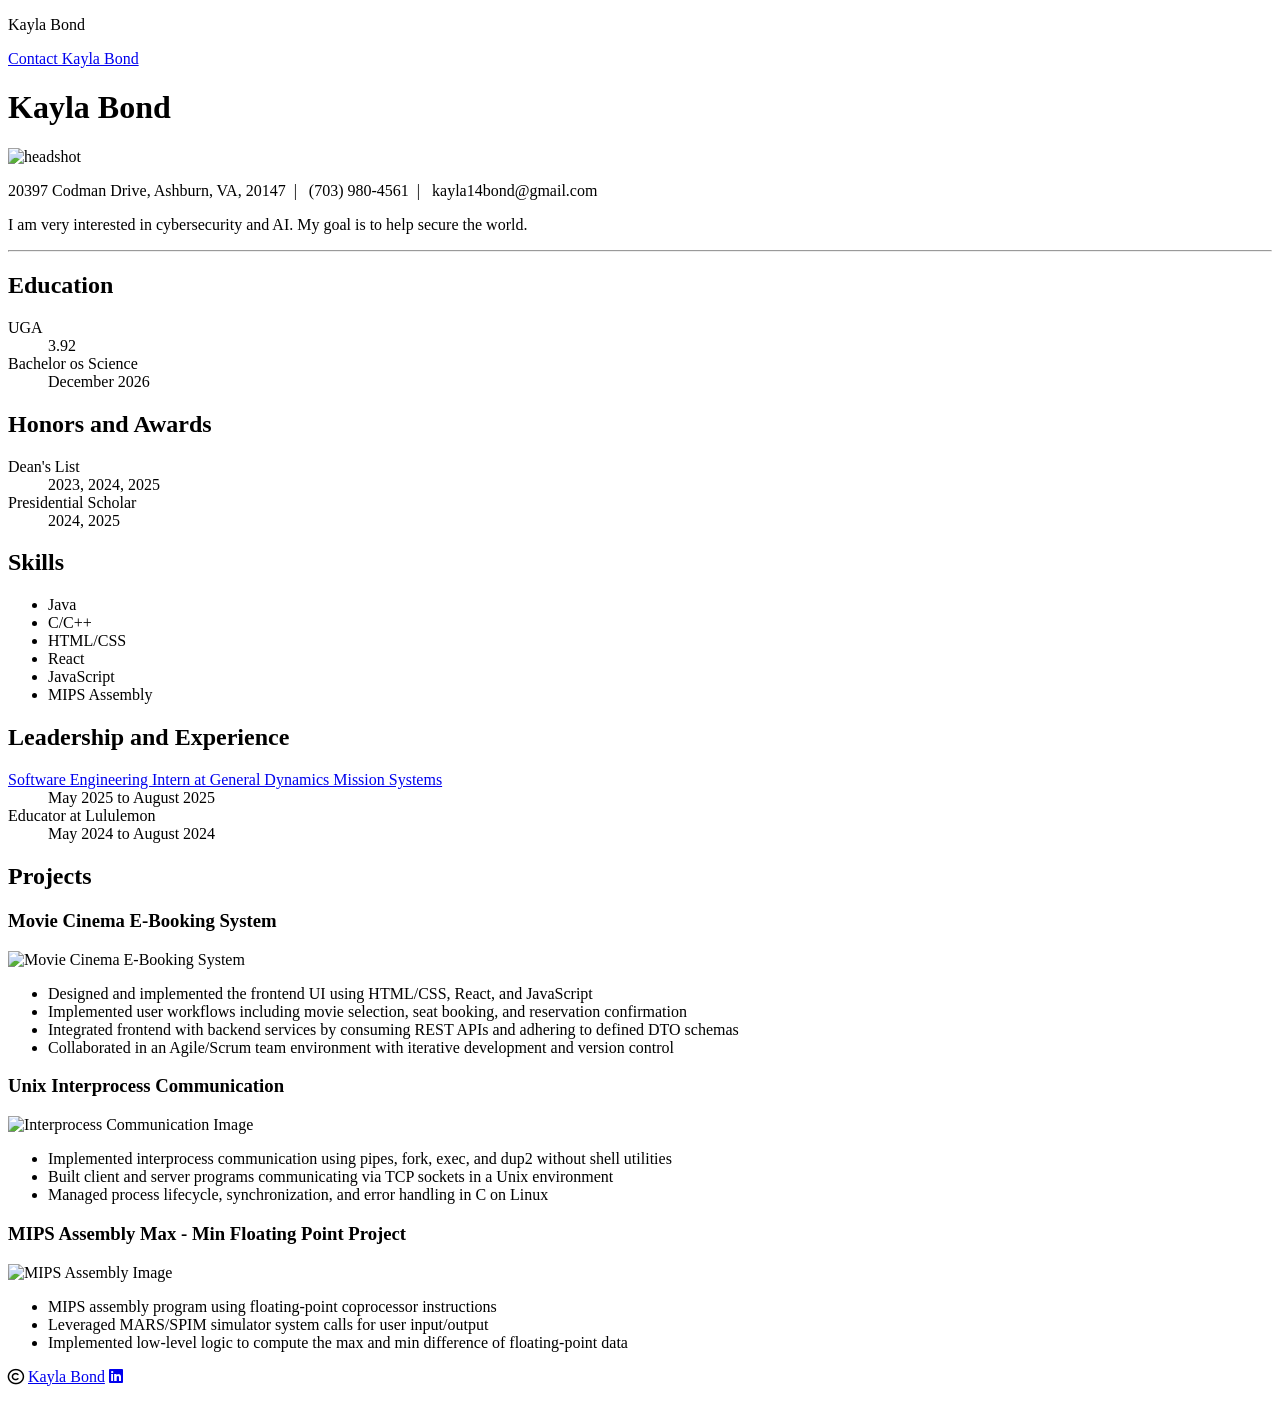
==== index.html @ b38d35b4 "Add files via upload" ====
<!DOCTYPE html>
<html lang="en">
  <head>
    <meta charset="UTF-8" />
    <meta name="viewport" content="width=device-width, initial-scale=1.0" />
    <link rel="stylesheet" href="css/style.css" />
    <link rel="stylesheet" href="https://cdnjs.cloudflare.com/ajax/libs/font-awesome/6.5.1/css/all.min.css" />
    <link rel="preconnect" href="https://fonts.googleapis.com">
    <link rel="preconnect" href="https://fonts.gstatic.com" crossorigin>
    <link href="https://fonts.googleapis.com/css2?family=Inter:ital,opsz,wght@0,14..32,100..900;1,14..32,100..900&display=swap" rel="stylesheet">
    <title>Kayla Bond</title>
  </head>
  <body>
    <nav>
        <p>Kayla Bond</p>
        <p><a href="contact.html">Contact Kayla Bond</a></p>
    </nav>
    
   
   <header> 
      <h1>Kayla Bond</h1>
      <img src="images/headshot.jpg"  alt="headshot"> 
    </header> 
    <p class="address">20397 Codman Drive, Ashburn, VA, 20147&nbsp;&nbsp;|&nbsp;&nbsp;
    (703) 980-4561&nbsp;&nbsp;|&nbsp;&nbsp;
    kayla14bond@gmail.com</p>
    <p class="tagline">I am very interested in cybersecurity and AI. My goal is to help secure the world. </p>

    <hr>
    <section>
        <h2>Education</h2>
        <dl>
        <dt>UGA</dt><dd>3.92</dd>
        <dt>Bachelor os Science</dt><dd>December 2026</dd>
        </dl>
    </section>
    
    <section>
        <h2>Honors and Awards</h2>
        <dl><dt>Dean's List</dt><dd>2023, 2024, 2025</dd>
        <dt>Presidential Scholar</dt><dd>2024, 2025</dd></dl>
    </section>  

    <section>
        <h2>Skills</h2>
    
        <ul>
        <li>Java</li>
        <li>C/C++</li>
        <li>HTML/CSS</li>
        <li>React</li>
        <li>JavaScript</li>
        <li>MIPS Assembly</li>
        </ul>
    </section>

    <section>
        <h2>Leadership and Experience</h2>
    
        <dl><dt><a href="https://gdmissionsystems.com">Software Engineering Intern at General Dynamics Mission Systems</a></dt><dd>May 2025 to August 2025</dd>
        <dt>Educator at Lululemon</dt><dd>May 2024 to August 2024</dd></dl>
    </section>

    <section id="projects">
      <h2>Projects</h2>
      <div class="three-col">
          
          <div class="card">
          <h3>Movie Cinema E-Booking System</h3>
          <img src="images/proj_img1.png"  alt="Movie Cinema E-Booking System"> 
          <ul>
              <li>Designed and implemented the frontend UI using HTML/CSS, React, and JavaScript</li>
              <li>Implemented user workflows including movie selection, seat booking, and reservation confirmation</li>
              <li>Integrated frontend with backend services by consuming REST APIs and adhering to defined DTO schemas</li>
              <li>Collaborated in an Agile/Scrum team environment with iterative development and version control</li>
          </ul>
          </div>
          <div class="card">
          <h3>Unix Interprocess Communication</h3>
          <img src="images/proj_img2.png"  alt="Interprocess Communication Image"> 
          <ul>
              <li>Implemented interprocess communication using pipes, fork, exec, and dup2 without shell utilities</li>
              <li>Built client and server programs communicating via TCP sockets in a Unix environment</li>
              <li>Managed process lifecycle, synchronization, and error handling in C on Linux</li>
          </ul>
          </div>
          <div class="card">
          <h3>MIPS Assembly Max - Min Floating Point Project</h3>
          <img src="images/proj_img3.png"  alt="MIPS Assembly Image"> 
          <ul>
              <li>MIPS assembly program using floating-point coprocessor instructions</li>
              <li>Leveraged MARS/SPIM simulator system calls for user input/output</li>
              <li>Implemented low-level logic to compute the max and min difference of floating-point data</li>
          </ul>
          </div>
        </div>
      </section>

    <footer>
        <p>
            <i class="fa-regular fa-copyright"></i> 
            <a href="contact.html">Kayla Bond</a>
            
            <a href="https://www.linkedin.com/in/14-kayla-bond" target="_blank" rel="noopener noreferrer">
                <i class="fa-brands fa-linkedin"></i>
            </a>
        </p>
    </footer>
</body>
</html>
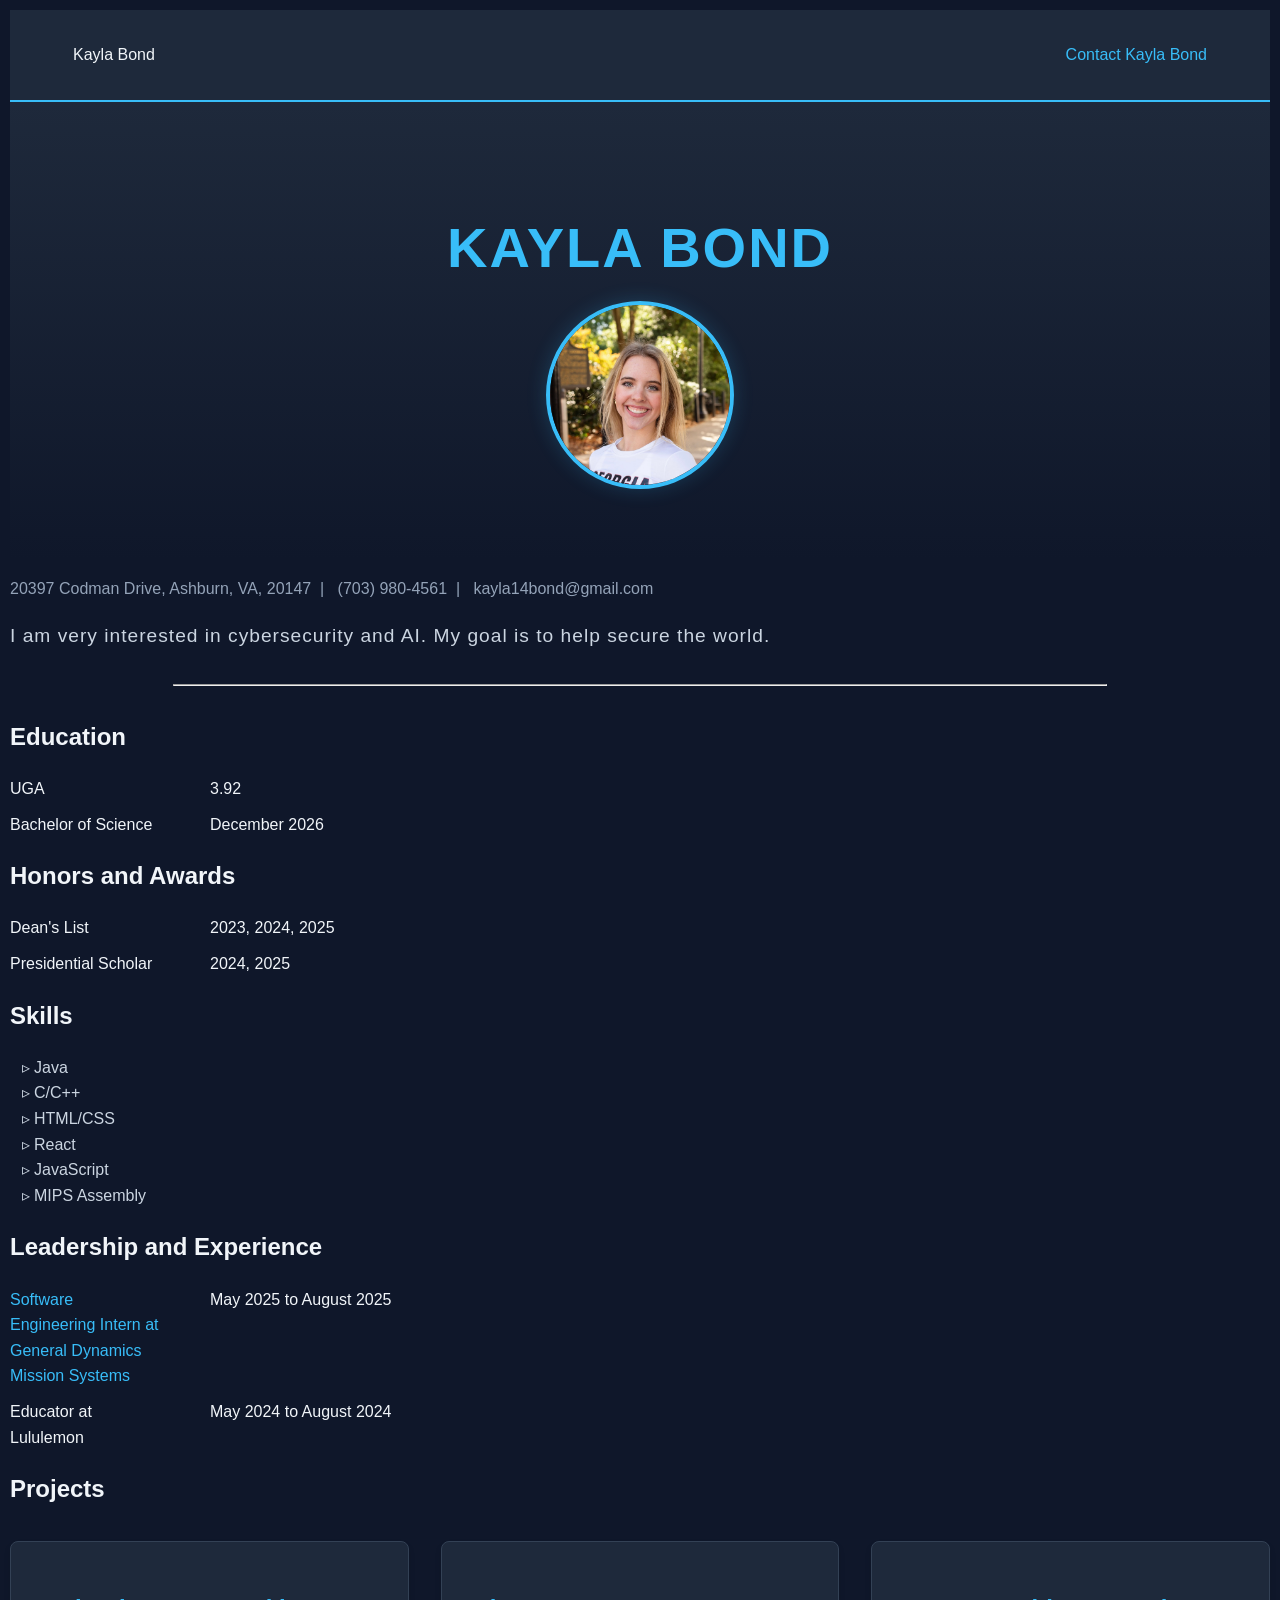
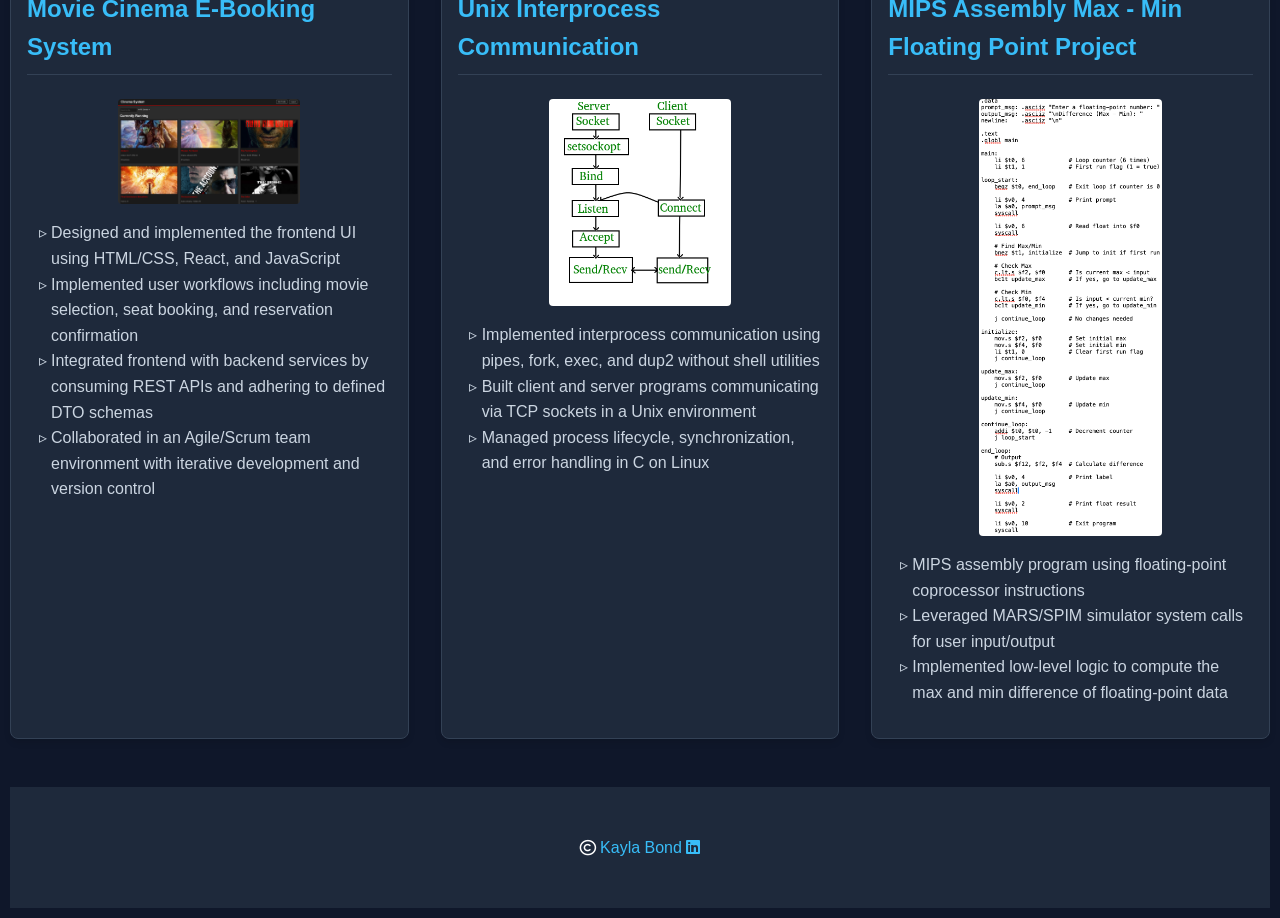
==== commit f1e41eff: "Update index.html changed os to of" ====
--- a/index.html
+++ b/index.html
@@ -31,7 +31,7 @@
         <h2>Education</h2>
         <dl>
         <dt>UGA</dt><dd>3.92</dd>
-        <dt>Bachelor os Science</dt><dd>December 2026</dd>
+        <dt>Bachelor of Science</dt><dd>December 2026</dd>
         </dl>
     </section>
     
@@ -107,4 +107,5 @@
         </p>
     </footer>
 </body>
-</html>+
+</html>
--- a/css/style.css
+++ b/css/style.css
@@ -0,0 +1,205 @@
+body {
+  margin: 10px;
+  background-color: #0f172a; 
+  color: #f1f5f9; 
+  font-family: 'Segoe UI', Tahoma, Geneva, Verdana, sans-serif;
+  line-height: 1.6;
+  }
+
+/****************   Nav Section **********************/
+nav {
+  display: flex;
+  align-items: center;
+  justify-content: space-between;
+
+	background-color: #1e293b; 
+  padding: 1rem 5%;
+  border-bottom: 2px solid #38bdf8;
+  
+}
+
+nav a {
+  color: #38bdf8;
+  text-decoration: none;
+}
+
+nav a:hover {
+  color: red;
+  text-decoration: underline;
+}
+
+/***********************  Footer Section   **************************/
+footer {
+  display: flex;
+  justify-content: center;
+  align-items: center; 
+  gap: 1.5rem;
+  
+	background-color: #1e293b;
+  padding: 2rem;
+  margin-top: 3rem;
+  color: #ffffff;
+}
+
+footer a {
+  color: #38bdf8;
+  text-decoration: none;
+}
+
+footer a:hover {
+  color:#ea2c0f;
+  text-decoration: underline;
+
+}
+/*********** Splash Page ************************/
+header {
+  text-align: center;
+  padding: 4rem 1rem;
+  background: linear-gradient(180deg, #1e293b 0%, #0f172a 100%);
+}
+
+header h1 {
+  font-family: 'Inter', sans-serif;
+  font-optical-sizing: auto;
+  font-weight: 800; 
+  font-style: normal;
+
+  font-size: 3.5rem;
+  color: #38bdf8;
+  margin-bottom: 0.5rem;
+  text-transform: uppercase;
+  letter-spacing: 2px;
+}
+
+header img {
+  width: 180px;
+  height: 180px;
+  border-radius: 50%;
+  border: 4px solid #38bdf8;
+  object-fit: cover;
+  box-shadow: 0 0 20px rgba(56, 189, 248, 0.2);
+}
+
+.address {
+    font-style: normal;
+    color: #94a3b8;
+    margin-top: 1rem;
+}
+
+.tagline {
+  font-size: 1.2rem;
+  font-weight: 300;
+  color: #cbd5e1;
+  letter-spacing: 1px;
+}
+
+/************* Sections ********************/
+hr {
+  max-width: 900px;
+  margin: 2rem auto;
+  padding: 0 1rem;
+}
+
+section h3 {
+  font-family: 'Inter', sans-serif;
+  font-optical-sizing: auto;
+  font-weight: 600;
+
+  color: #38bdf8;
+  font-size: 1.5rem;
+  border-bottom: 1px solid #334155;
+  padding-bottom: 0.5rem;
+  margin-top: 2rem;
+}
+
+section dl {
+  display: grid;
+  grid-template-columns: 150px 1fr;
+  gap: 10px;
+  margin: 1rem 0;
+}
+
+section ul {
+  list-style-type: "▹ ";
+  padding-left: 1.5rem;
+  color: #cbd5e1;
+}
+
+section a {
+  color: #38bdf8;
+  text-decoration: none;
+  transition: 0.3s;
+}
+
+section a:hover {
+  color: #db0fea;
+  text-decoration: underline;
+}
+
+/**************   Projects   *****************/
+.three-col {
+  display: grid;
+  grid-template-columns: repeat(3, 1fr);
+  gap: 2rem;
+  margin-top: 2rem;
+}
+
+.card img {
+  width: 50%;         
+  height: auto;     
+  display: block;     
+  margin: 0 auto 1rem; 
+  border-radius: 4px;
+}
+
+.card {
+  background-color: #1e293b;
+  border: 1px solid #334155;
+  border-radius: 8px;
+  padding: 1rem;
+  transition: transform 0.3s ease;
+  box-shadow: 0 4px 6px rgba(0,0,0,0.1);
+}
+
+/**************   Responsiveness   *****************/
+@media (max-width: 680px) {
+    nav {
+      flex-direction: column;
+      gap: 1rem;
+      text-align: center;
+    }
+
+    .three-col {
+      grid-template-columns: 1fr;
+    }
+}
+
+/**************   Contact Page   *****************/
+.one-col {
+  max-width: 500px;
+  margin: 2rem auto;
+  display: flex;
+  flex-direction: column;
+  gap: 1.5rem;
+}
+
+input {
+  width: 100%;
+  padding: 0.8rem;
+  background-color: #1e293b;
+  border: 1px solid #334155;
+  border-radius: 4px;
+  color: white;
+  font-family: inherit;
+
+}
+
+textarea {
+  width: 100%;
+  padding: 0.8rem;
+  background-color: #1e293b;
+  border: 1px solid #334155;
+  border-radius: 4px;
+  color: white;
+  font-family: inherit;
+}
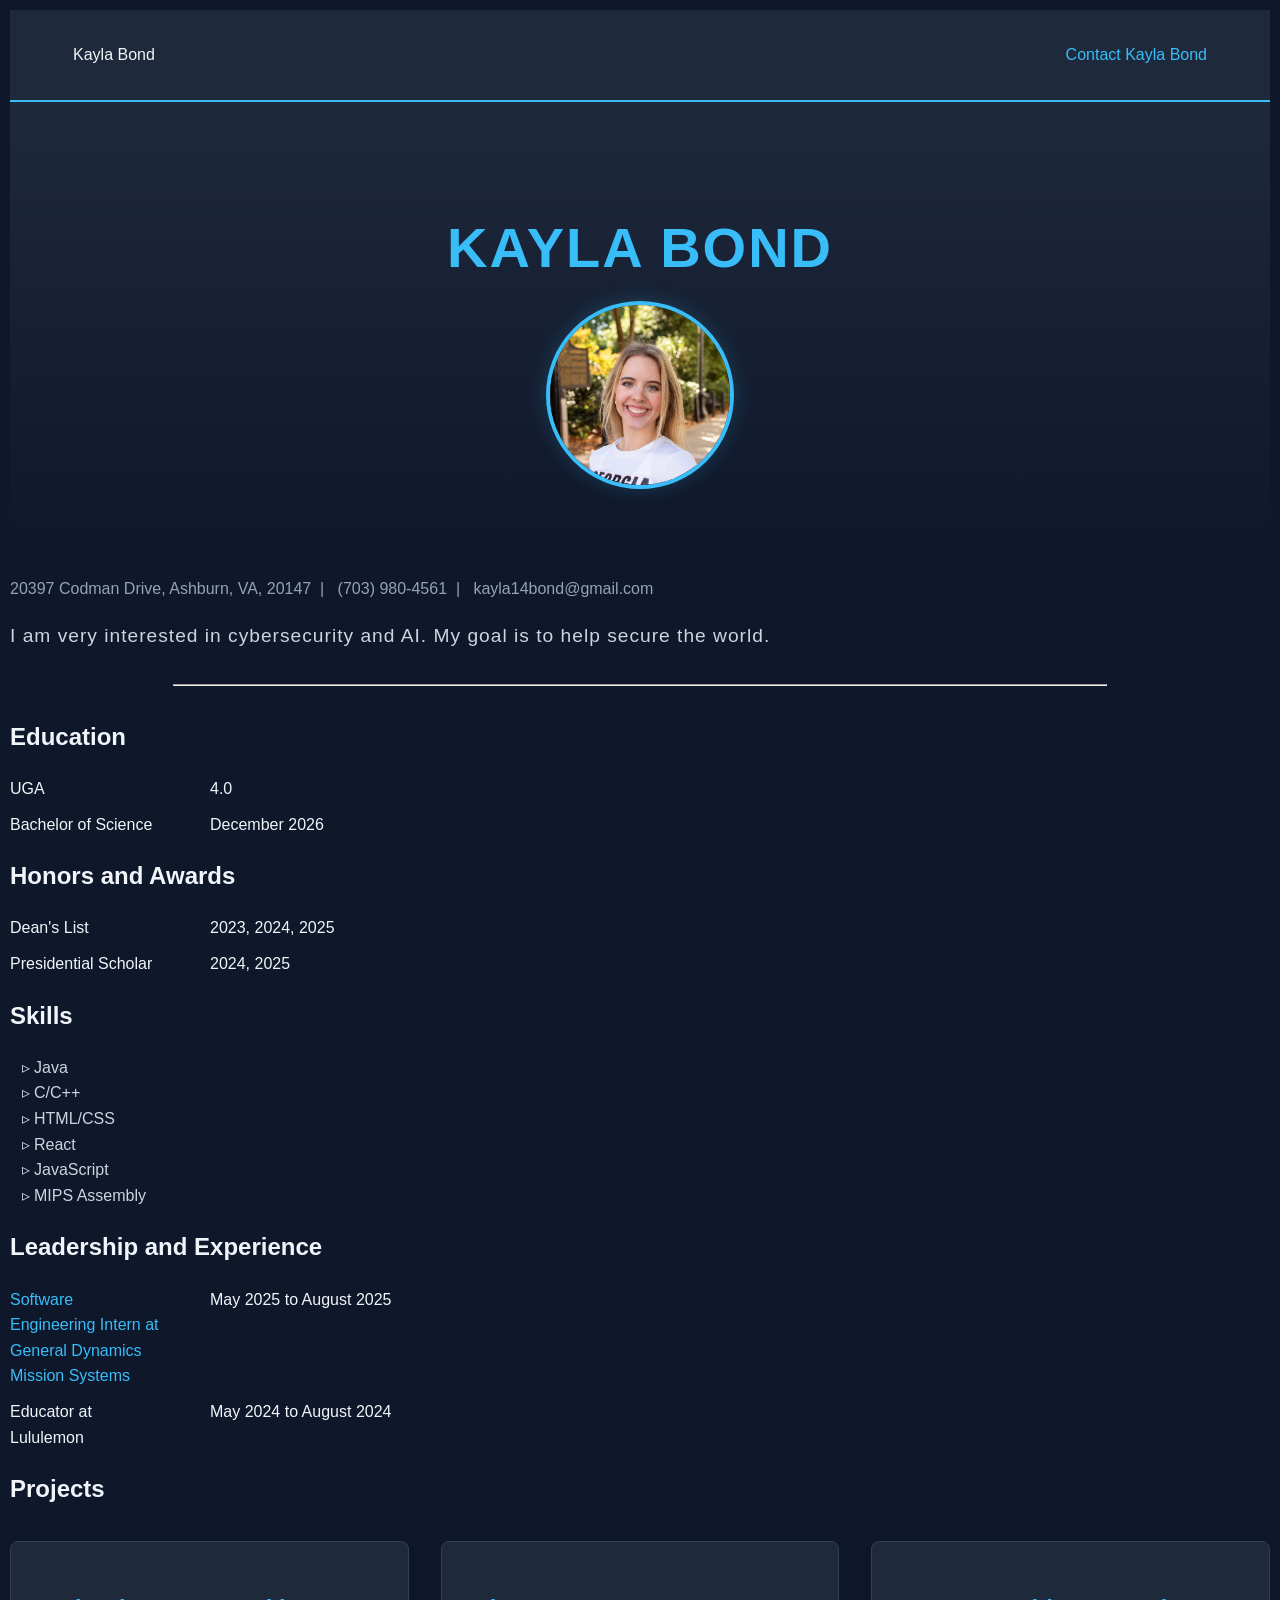
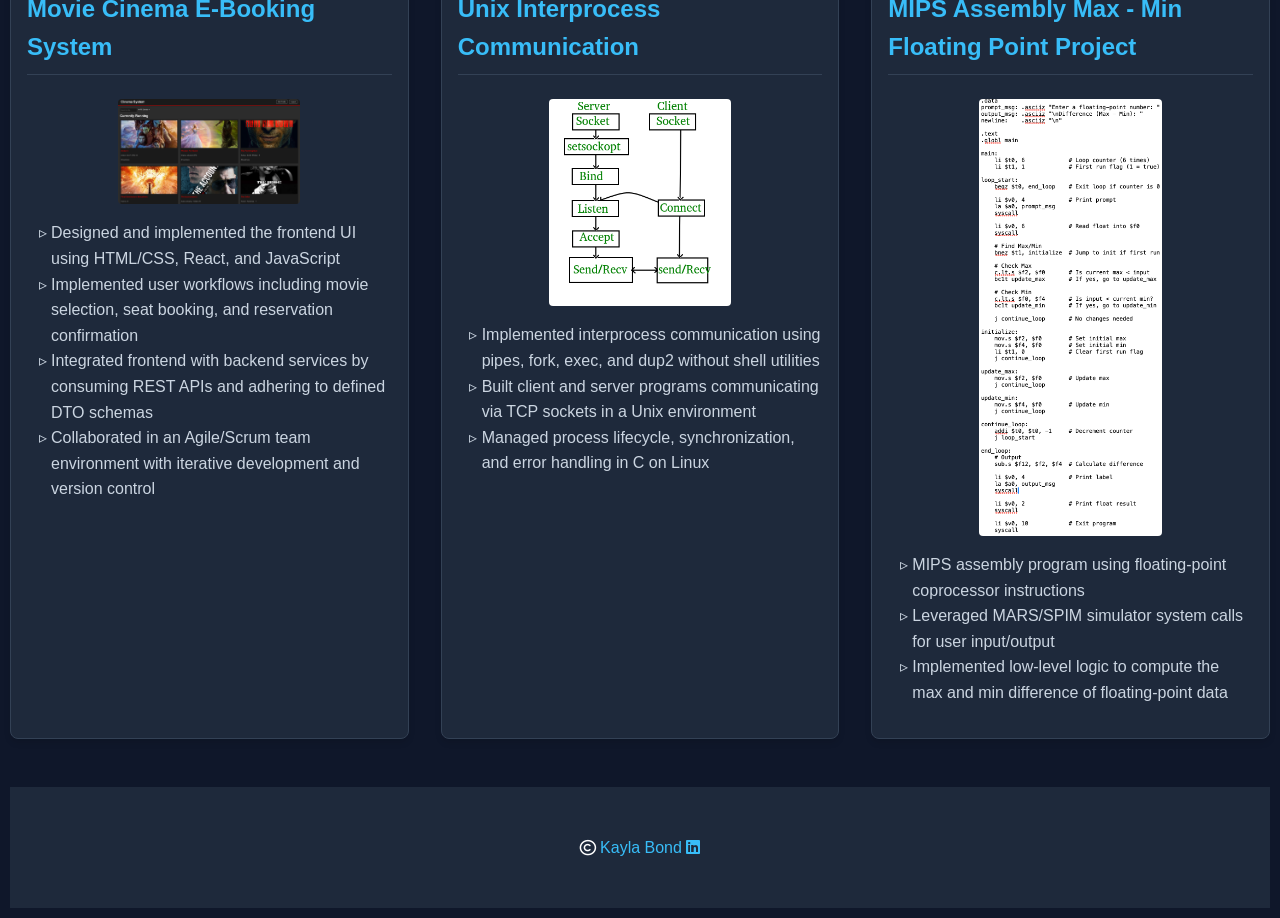
==== commit 8201faad: "Update index.html" ====
--- a/index.html
+++ b/index.html
@@ -30,7 +30,7 @@
     <section>
         <h2>Education</h2>
         <dl>
-        <dt>UGA</dt><dd>3.92</dd>
+        <dt>UGA</dt><dd>4.0</dd>
         <dt>Bachelor of Science</dt><dd>December 2026</dd>
         </dl>
     </section>
@@ -109,3 +109,4 @@
 </body>
 
 </html>
+
